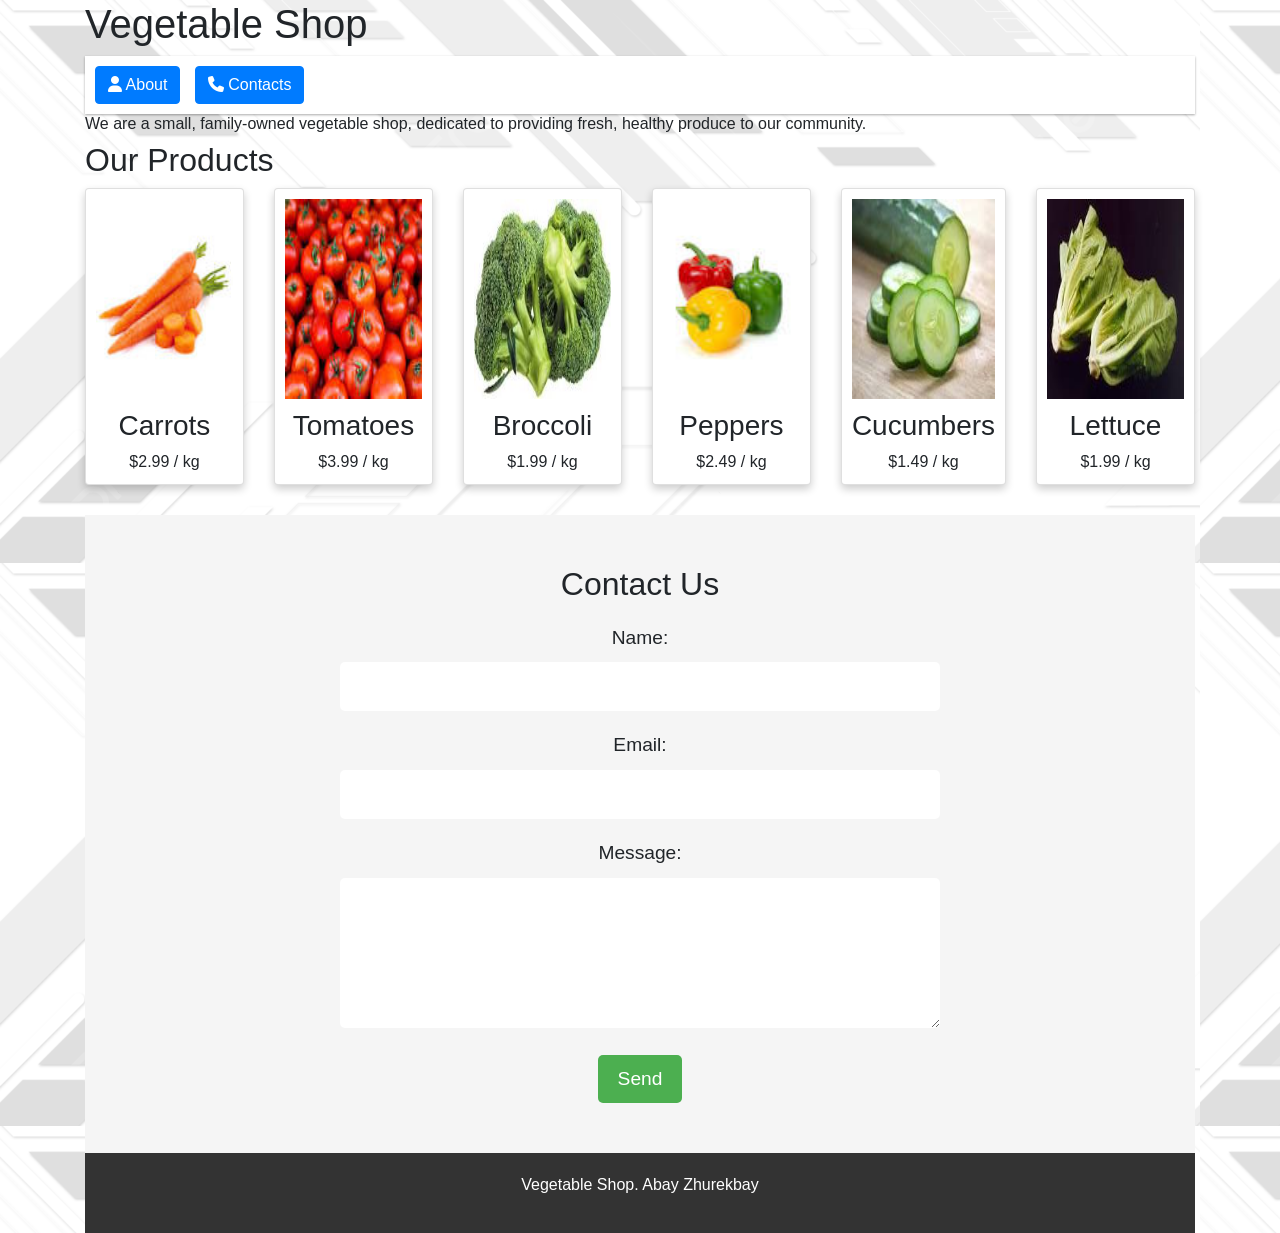
==== index.html @ 94e18740 "Add files via upload" ====
<!DOCTYPE html>
<html>
  <head>
    <title>Vegetable Shop</title>
    <meta charset="utf-8">
    <meta name="viewport" content="width=device-width, initial-scale=1">
    <link rel="stylesheet" href="style.css">
    <link rel="icon" type="image/x-icon" href="pictures/favicon.png">
    
    <link rel="stylesheet" href="https://cdnjs.cloudflare.com/ajax/libs/font-awesome/6.4.0/css/all.min.css"> 
    
    <link rel="stylesheet" href="https://cdn.jsdelivr.net/npm/bootstrap@4.3.1/dist/css/bootstrap.min.css" integrity="sha384-ggOyR0iXCbMQv3Xipma34MD+dH/1fQ784/j6cY/iJTQUOhcWr7x9JvoRxT2MZw1T" crossorigin="anonymous">
  </head>
  <body>
    
    <div class="container">
      <header>
        <h1>Vegetable Shop</h1>
        <nav>
            <a class="btn btn-primary" href="about.html" role="button"><i class="fa fa-light fa-user"></i> About</a></i>
        
            <a class="btn btn-primary" href="contacts.html" role="button"><i class="fa fa-light fa-phone"></i> Contacts</a>
            

        </nav>
      </header> 
      <main>
        <section id="about">
          
          <h6>We are a small, family-owned vegetable shop, dedicated to providing fresh, healthy produce to our community.</h6>
        </section>
        <section id="products">
          <h2>Our Products</h2>
          <div class="row">
            <div class="col">
              <div class="card">
                <img src="pictures/carot.jpg" alt="Carrots">
                <h3>Carrots</h3>
                <p>$2.99 / kg</p>
              </div>
            </div>
            <div class="col">
              <div class="card">
                <img src="pictures/tomato.jpg" alt="Tomatoes">
                <h3>Tomatoes</h3>
                <p>$3.99 / kg</p>
              </div>
            </div>
            <div class="col">
              <div class="card">
                <img src="pictures/brocoli.jpg" alt="Broccoli">
                <h3>Broccoli</h3>
                <p>$1.99 / kg</p>
              </div>
            </div>
            <div class="col">
                <div class="card">
                  <img src="pictures/pepper.jpg" alt="Peppers">
                  <h3>Peppers</h3>
                  <p>$2.49 / kg</p>
                </div>
              </div>
              <div class="col">
                <div class="card">
                  <img src="pictures/cucumber.jpg" alt="Cucumbers">
                  <h3>Cucumbers</h3>
                  <p>$1.49 / kg</p>
                </div>
              </div>
              <div class="col">
                <div class="card">
                  <img src="pictures/letuce.jpg" alt="Lettuce">
                  <h3>Lettuce</h3>
                  <p>$1.99 / kg</p>
                </div>
              </div>
            </div>
          </section>
          <section id="contact">
            <h2>Contact Us</h2>
            <form>
              <label for="name">Name:</label>
              <input type="text" id="name" name="name" required>
              <label for="email">Email:</label>
              <input type="email" id="email" name="email" required>
              <label for="message">Message:</label>
              <textarea id="message" name="message" required></textarea>
              <button type="submit">Send</button>
            </form>
          </section>
        </main>
        <footer>
          <p>Vegetable Shop. Abay Zhurekbay</p>
        </footer>
      </div>
    </body>
  </html>
---- style.css ----
body {
  font: Awesome 14px/1.5 "Helvetica Neue", Helvetica, Arial, sans-serif;
    font-family: Arial, sans-serif;
    margin: 0;
    padding: 0;
    background-color: #f2f2f2;
    background-image: url("pictures/bg4.jpg");
  }
  h1, h2, h3, h4, h5, h6 {
    margin-top: 0;
  }
  img {
    max-width: 100%;
    height: auto;
  }
  .container {
    max-width: 1200px;
    margin: 0 auto;
    padding: 0 15px;
  }
  .row {
    display: flex;
    flex-wrap: wrap;
    margin: -15px;
  }
  .col {
    flex: 1;
    padding: 15px;
  }
  .card {
    background-color: #fff;
    box-shadow: 0 4px 8px 0 rgba(0, 0, 0, 0.2);
    border-radius: 5px;
    padding: 10px;
    text-align: center;
    margin-bottom: 30px;
  }
  .card img {
    margin-bottom: 10px;
  }
  .card h3 {
    margin-top: 0;
  }
  .card p {
    margin-bottom: 0;
  }

  #contact {
    background-color: #f5f5f5;
    padding: 50px;
    text-align: center;
  }
  
  #contact h2 {
    font-size: 2rem;
    margin-bottom: 20px;
  }
  
  #contact form {
    max-width: 600px;
    margin: 0 auto;
  }
  
  #contact label {
    display: block;
    font-size: 1.2rem;
    margin-bottom: 10px;
  }
  
  #contact input,
  #contact textarea {
    font-size: 1.2rem;
    padding: 10px;
    width: 100%;
    margin-bottom: 20px;
    border: none;
    border-radius: 5px;
  }
  
  #contact textarea {
    height: 150px;
  }
  
  #contact button[type="submit"] {
    font-size: 1.2rem;
    padding: 10px 20px;
    background-color: #4caf50;
    color: white;
    border: none;
    border-radius: 5px;
    cursor: pointer;
    transition: all 0.3s ease-in-out;
  }
  
  #contact button[type="submit"]:hover {
    background-color: #3e8e41;
  }
  .col img {
    width: 300px;
    height: 200px;
  }
  
  nav {
    background-color: #fff;
    padding: 10px;
    box-shadow: 0 1px 3px rgba(0,0,0,.12), 0 1px 2px rgba(0,0,0,.24);
  }
  
  nav a {
    color: #333;
    font-weight: 600;
    margin-right: 10px;
  }
  
  nav a:hover {
    color: #fff;
    background-color: #007bff;
  }
  
  nav a.active {
    color: #fff;
    background-color: #007bff;
  }
  
  footer {
    background-color: #333;
    color: #fff;
    padding: 20px;
    text-align: center;
  }
  
  footer a {
    color: #fff;
  }
  
  footer a:hover {
    color: #007bff;
  }
  
  @media (max-width: 768px) {
    footer {
      text-align: left;
    }
  }
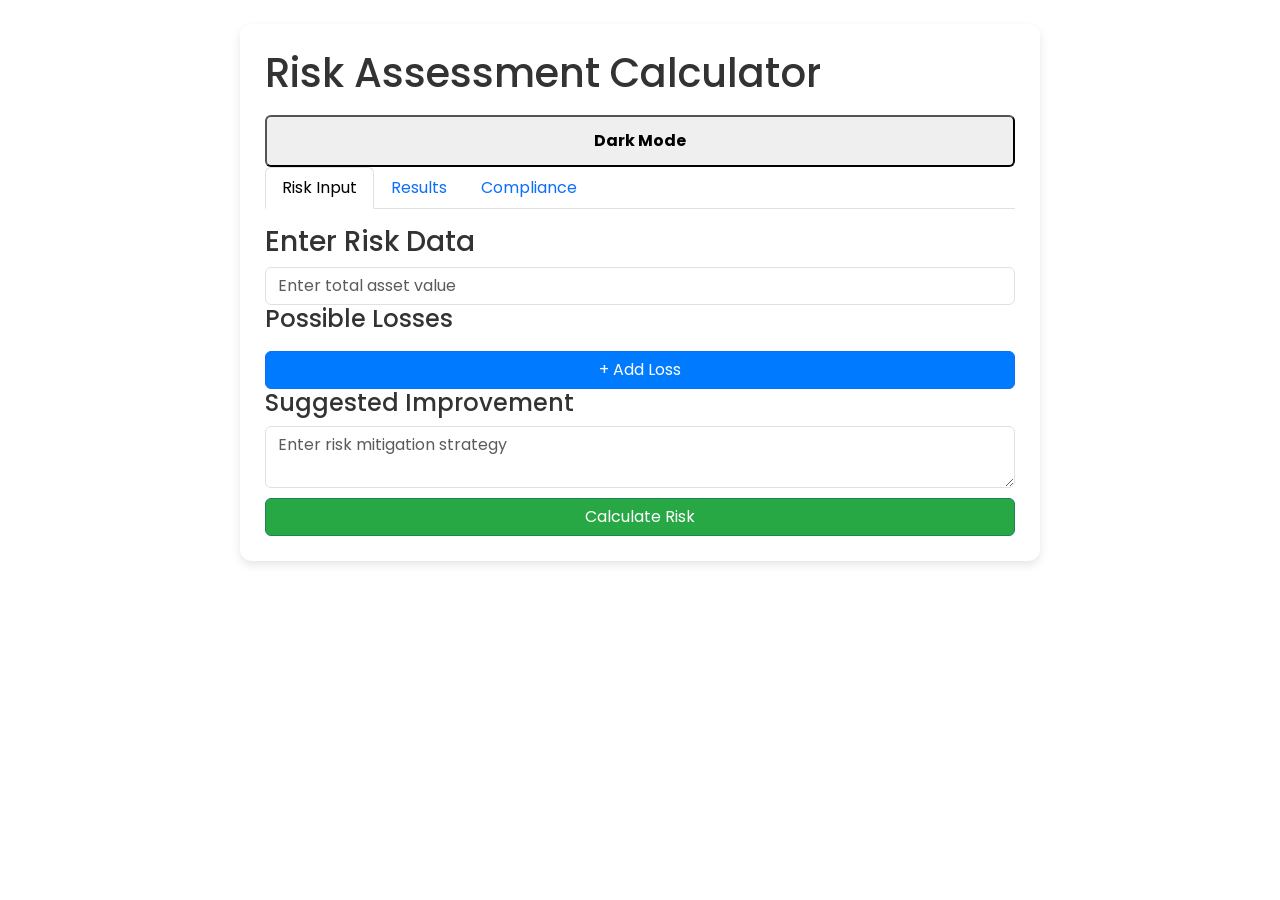
==== commit 04d38938: "Add files via upload" ====
--- a/index.html
+++ b/index.html
@@ -1,97 +1,70 @@
 <!DOCTYPE html>
-<html>
-  <head>
-    <title>Vegetable Shop</title>
-    <meta charset="utf-8">
-    <meta name="viewport" content="width=device-width, initial-scale=1">
-    <link rel="stylesheet" href="style.css">
-    <link rel="icon" type="image/x-icon" href="pictures/favicon.png">
-    
-    <link rel="stylesheet" href="https://cdnjs.cloudflare.com/ajax/libs/font-awesome/6.4.0/css/all.min.css"> 
-    
-    <link rel="stylesheet" href="https://cdn.jsdelivr.net/npm/bootstrap@4.3.1/dist/css/bootstrap.min.css" integrity="sha384-ggOyR0iXCbMQv3Xipma34MD+dH/1fQ784/j6cY/iJTQUOhcWr7x9JvoRxT2MZw1T" crossorigin="anonymous">
-  </head>
-  <body>
-    
-    <div class="container">
-      <header>
-        <h1>Vegetable Shop</h1>
-        <nav>
-            <a class="btn btn-primary" href="about.html" role="button"><i class="fa fa-light fa-user"></i> About</a></i>
-        
-            <a class="btn btn-primary" href="contacts.html" role="button"><i class="fa fa-light fa-phone"></i> Contacts</a>
-            
+<html lang="en">
+<head>
+    <meta charset="UTF-8">
+    <meta name="viewport" content="width=device-width, initial-scale=1.0">
+    <title>Risk Assessment Calculator</title>
+    <link rel="stylesheet" href="https://cdn.jsdelivr.net/npm/bootstrap@5.3.0/dist/css/bootstrap.min.css">
+    <link rel="stylesheet" href="styles.css">
+</head>
+<body>
 
-        </nav>
-      </header> 
-      <main>
-        <section id="about">
-          
-          <h6>We are a small, family-owned vegetable shop, dedicated to providing fresh, healthy produce to our community.</h6>
-        </section>
-        <section id="products">
-          <h2>Our Products</h2>
-          <div class="row">
-            <div class="col">
-              <div class="card">
-                <img src="pictures/carot.jpg" alt="Carrots">
-                <h3>Carrots</h3>
-                <p>$2.99 / kg</p>
-              </div>
+    <div class="container mt-4">
+        <h1>Risk Assessment Calculator</h1>
+        <button id="themeToggle">Dark Mode</button>
+
+        <!-- Tabs for Sections -->
+        <ul class="nav nav-tabs" id="riskTabs">
+            <li class="nav-item">
+                <a class="nav-link active" data-bs-toggle="tab" href="#riskInput"> Risk Input</a>
+            </li>
+            <li class="nav-item">
+                <a class="nav-link" data-bs-toggle="tab" href="#riskResults"> Results</a>
+            </li>
+            <li class="nav-item">
+                <a class="nav-link" data-bs-toggle="tab" href="#compliance"> Compliance</a>
+            </li>
+        </ul>
+
+        <div class="tab-content mt-3">
+            <!-- Risk Input -->
+            <div class="tab-pane fade show active" id="riskInput">
+                <h3>Enter Risk Data</h3>
+                <input type="number" id="assetValue" class="form-control" placeholder="Enter total asset value">
+
+                <h4>Possible Losses</h4>
+                <div id="losses"></div>
+                <button class="btn btn-primary" onclick="addLoss()">+ Add Loss</button>
+
+                <h4>Suggested Improvement</h4>
+                <textarea id="improvement" class="form-control" placeholder="Enter risk mitigation strategy"></textarea>
+
+                <button class="btn btn-success" onclick="calculateRisk()">Calculate Risk</button>
             </div>
-            <div class="col">
-              <div class="card">
-                <img src="pictures/tomato.jpg" alt="Tomatoes">
-                <h3>Tomatoes</h3>
-                <p>$3.99 / kg</p>
-              </div>
+
+            <!-- Results -->
+            <div class="tab-pane fade" id="riskResults">
+                <h3>Results</h3>
+                <div class="output-section">
+                    <p><strong>Average Loss:</strong> <span id="averageLoss"></span></p>
+                    <p><strong>Variance:</strong> <span id="variance"></span></p>
+                    <p><strong>RMS Loss:</strong> <span id="rmsLoss"></span></p>
+                    <p><strong>Integral Risk:</strong> <span id="integralRisk"></span></p>
+                </div>
+                <h4>Conclusion</h4>
+                <div id="conclusion"></div>
             </div>
-            <div class="col">
-              <div class="card">
-                <img src="pictures/brocoli.jpg" alt="Broccoli">
-                <h3>Broccoli</h3>
-                <p>$1.99 / kg</p>
-              </div>
+
+            <!-- Compliance -->
+            <div class="tab-pane fade" id="compliance">
+                <h3>Compliance</h3>
+                <p>🔒 <strong>PCI DSS:</strong> Secure transactions, encryption, authentication.</p>
+                <p>🛡️ <strong>GDPR:</strong> Data privacy, consent, security measures.</p>
             </div>
-            <div class="col">
-                <div class="card">
-                  <img src="pictures/pepper.jpg" alt="Peppers">
-                  <h3>Peppers</h3>
-                  <p>$2.49 / kg</p>
-                </div>
-              </div>
-              <div class="col">
-                <div class="card">
-                  <img src="pictures/cucumber.jpg" alt="Cucumbers">
-                  <h3>Cucumbers</h3>
-                  <p>$1.49 / kg</p>
-                </div>
-              </div>
-              <div class="col">
-                <div class="card">
-                  <img src="pictures/letuce.jpg" alt="Lettuce">
-                  <h3>Lettuce</h3>
-                  <p>$1.99 / kg</p>
-                </div>
-              </div>
-            </div>
-          </section>
-          <section id="contact">
-            <h2>Contact Us</h2>
-            <form>
-              <label for="name">Name:</label>
-              <input type="text" id="name" name="name" required>
-              <label for="email">Email:</label>
-              <input type="email" id="email" name="email" required>
-              <label for="message">Message:</label>
-              <textarea id="message" name="message" required></textarea>
-              <button type="submit">Send</button>
-            </form>
-          </section>
-        </main>
-        <footer>
-          <p>Vegetable Shop. Abay Zhurekbay</p>
-        </footer>
-      </div>
-    </body>
-  </html>
+        </div>
+    </div>
+
+    <script src="https://cdn.jsdelivr.net/npm/bootstrap@5.3.0/dist/js/bootstrap.bundle.min.js"></script>
+    <script src="script.js"></script>
+</body>
+</html>
--- a/styles.css
+++ b/styles.css
@@ -0,0 +1,64 @@
+/* 🌟 Modern UI */
+@import url('https://fonts.googleapis.com/css2?family=Poppins:wght@300;400;600&display=swap');
+
+body {
+    font-family: 'Poppins', sans-serif;
+    background: url('background.jpg') no-repeat center center fixed;
+    background-size: cover;
+    color: #333;
+    margin: 0;
+    padding: 0;
+    transition: background 0.3s, color 0.3s;
+}
+
+/* 🌟 Container */
+.container {
+    max-width: 800px;
+    background: white;
+    padding: 25px;
+    margin: 40px auto;
+    border-radius: 12px;
+    box-shadow: 0 4px 10px rgba(0, 0, 0, 0.1);
+}
+
+/* 🌟 Inputs & Buttons */
+input, textarea {
+    background: #f9f9f9;
+    border: 1px solid #ccc;
+    padding: 12px;
+    width: 100%;
+    border-radius: 6px;
+}
+
+button {
+    width: 100%;
+    padding: 12px;
+    margin-top: 10px;
+    border-radius: 6px;
+    font-weight: bold;
+}
+
+.btn-primary { background: #007bff; color: white; }
+.btn-primary:hover { background: #0056b3; }
+
+.btn-success { background: #28a745; color: white; }
+.btn-success:hover { background: #218838; }
+
+/* 🌟 Output Section */
+.output-section {
+    background: #f9f9f9;
+    padding: 20px;
+    border-radius: 10px;
+    margin-top: 20px;
+}
+
+/* 🌙 Dark Mode */
+.dark-mode {
+    background: url('background.jpg') no-repeat center center fixed;
+    background-size: cover;
+    color: white;
+}
+
+.dark-mode .container { background: #222; color: white; }
+.dark-mode input, .dark-mode textarea { background: #333; color: white; }
+.dark-mode .output-section { background: #333; }
